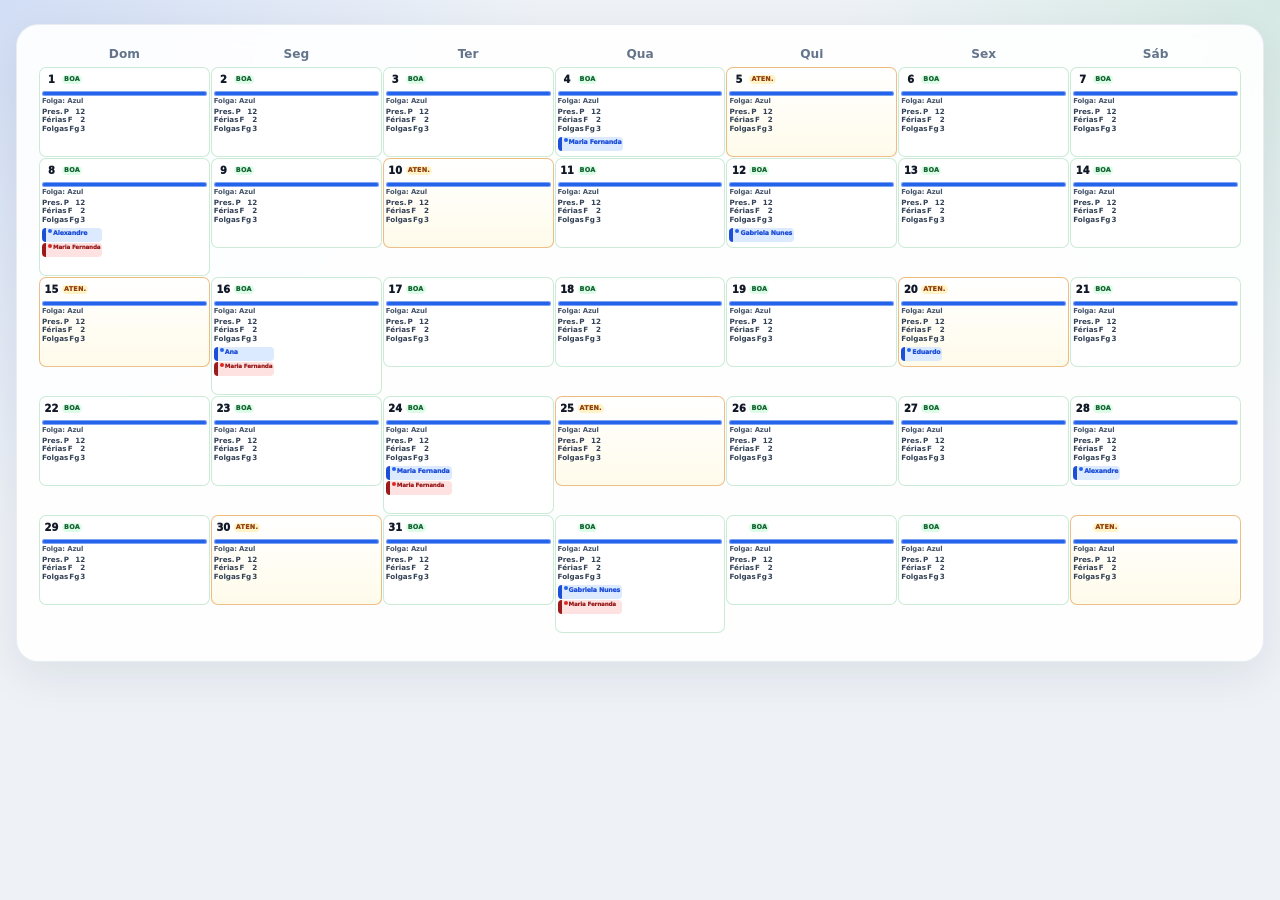
==== calendar-responsive-test.html @ e66c35f7 "Add files via upload" ====
<!doctype html><html lang="pt-BR"><head><meta charset="utf-8"><meta name="viewport" content="width=device-width, initial-scale=1"><link rel="stylesheet" href="styles.css?v=7.2"><title>Teste calendário</title></head><body><main class="app-shell"><section class="panel calendar-panel" data-calendar-density="tiny"><div class="calendar-scroll-shell"><div class="calendar-scroll-content"><div class="calendar-weekdays"><span>Dom</span><span>Seg</span><span>Ter</span><span>Qua</span><span>Qui</span><span>Sex</span><span>Sáb</span></div><div class="calendar-grid" id="grid"></div></div></div></section></main><script>
const names=['Eduardo','Ana','Gabriela Nunes','Alexandre','Maria Fernanda'];
const cells=[];for(let d=1;d<=35;d++){const vac=d%4===0?`<span class="vacation-bands"><span class="vacation-band blue vacation-name-medium"><i class="vacation-group-dot blue"></i><span>${names[d%names.length]}</span></span>${d%8===0?`<span class="vacation-band red vacation-name-long"><i class="vacation-group-dot red"></i><span>Maria Fernanda</span></span>`:''}</span>`:'<span class="vacation-bands empty-bands"></span>';cells.push(`<button class="calendar-day ${d%5===0?'alert':'ok-day'}" style="--day-min-height:${d%8===0?118:90}px"><span class="calendar-day-top"><span class="day-number">${d<=31?d:''}</span><span class="attention-tag ${d%5===0?'alert':'ok'}"><span class="attention-label-full">${d%5===0?'Atenção':'Boa'}</span><span class="attention-label-short">${d%5===0?'Aten.':'Boa'}</span></span></span><span class="calendar-color-strip single-off"><i class="color-segment blue"></i></span><span class="day-colors-label">Folga: Azul</span><span class="day-lines"><span><span class="metric-label"><span class="metric-label-full">Pres.</span><span class="metric-label-short">P</span></span><strong>12</strong></span><span><span class="metric-label"><span class="metric-label-full">Férias</span><span class="metric-label-short">F</span></span><strong>2</strong></span><span><span class="metric-label"><span class="metric-label-full">Folgas</span><span class="metric-label-short">Fg</span></span><strong>3</strong></span></span>${vac}</button>`)}document.getElementById('grid').innerHTML=cells.join('');
</script></body></html>
---- styles.css ----
:root {
  --bg: #eef2f7;
  --panel: rgba(255, 255, 255, 0.92);
  --panel-solid: #ffffff;
  --text: #111827;
  --muted: #64748b;
  --line: #e2e8f0;
  --primary: #111827;
  --primary-soft: #e5e7eb;
  --success: #16a34a;
  --warning: #d97706;
  --danger: #dc2626;
  --info: #2563eb;
  --shadow: 0 22px 60px rgba(15, 23, 42, 0.12);
  --radius: 22px;
  --blue: #2563eb;
  --green: #16a34a;
  --yellow: #d97706;
  --red: #dc2626;
}

* { box-sizing: border-box; }

html { scroll-behavior: smooth; }

body {
  margin: 0;
  min-height: 100vh;
  background:
    radial-gradient(circle at top left, rgba(37, 99, 235, 0.14), transparent 34rem),
    radial-gradient(circle at top right, rgba(22, 163, 74, 0.11), transparent 28rem),
    var(--bg);
  color: var(--text);
  font-family: Inter, ui-sans-serif, system-ui, -apple-system, BlinkMacSystemFont, "Segoe UI", sans-serif;
}

button, input, select, textarea { font: inherit; }
button { cursor: pointer; }

.app-shell {
  width: min(1440px, calc(100% - 32px));
  margin: 0 auto;
  padding: 24px 0 44px;
}

.hero {
  display: flex;
  justify-content: space-between;
  gap: 24px;
  align-items: center;
  padding: 32px;
  border-radius: 30px;
  background: linear-gradient(135deg, #111827 0%, #1f2937 56%, #0f172a 100%);
  color: white;
  box-shadow: var(--shadow);
}

.hero h1 {
  margin: 8px 0 10px;
  font-size: clamp(2rem, 4vw, 4rem);
  letter-spacing: -0.055em;
  line-height: 0.98;
}

.hero p {
  margin: 0;
  max-width: 760px;
  color: #cbd5e1;
  font-size: 1.04rem;
}

.eyebrow {
  display: inline-flex;
  align-items: center;
  gap: 8px;
  padding: 7px 12px;
  border-radius: 999px;
  color: #dbeafe;
  background: rgba(255, 255, 255, 0.1);
  border: 1px solid rgba(255, 255, 255, 0.16);
  font-size: 0.82rem;
  font-weight: 700;
  text-transform: uppercase;
  letter-spacing: 0.08em;
}

.hero-actions, .toolbar-buttons, .form-actions, .filters, .backup-actions {
  display: flex;
  align-items: center;
  flex-wrap: wrap;
  gap: 10px;
}

main {
  display: grid;
  gap: 18px;
  margin-top: 18px;
}

.panel {
  background: var(--panel);
  border: 1px solid rgba(226, 232, 240, 0.8);
  border-radius: var(--radius);
  box-shadow: 0 14px 44px rgba(15, 23, 42, 0.08);
  padding: 20px;
  backdrop-filter: blur(12px);
}

.panel-title-row {
  display: flex;
  align-items: flex-start;
  justify-content: space-between;
  gap: 16px;
  margin-bottom: 16px;
}

.panel-title-row.wrap { flex-wrap: wrap; }

.panel h2, .panel h3 {
  margin: 0;
  letter-spacing: -0.035em;
}

.panel h2 { font-size: 1.28rem; }
.panel h3 { font-size: 1rem; }
.panel p { margin: 5px 0 0; color: var(--muted); }

.toolbar {
  display: flex;
  align-items: end;
  justify-content: space-between;
  flex-wrap: wrap;
  gap: 14px;
}

.kpis {
  display: grid;
  grid-template-columns: repeat(5, minmax(0, 1fr));
  gap: 14px;
}

.kpi-card {
  min-height: 136px;
  padding: 18px;
  border-radius: 22px;
  background: var(--panel-solid);
  border: 1px solid var(--line);
  box-shadow: 0 12px 34px rgba(15, 23, 42, 0.075);
  display: grid;
  align-content: space-between;
}

.kpi-card span {
  color: var(--muted);
  font-weight: 700;
  font-size: 0.86rem;
}

.kpi-card strong {
  display: block;
  font-size: 2.35rem;
  line-height: 1;
  letter-spacing: -0.06em;
  margin: 8px 0;
}

.kpi-card small { color: var(--muted); font-weight: 600; }
.kpi-card.success strong { color: var(--success); }
.kpi-card.warning strong { color: var(--warning); }
.kpi-card.danger strong { color: var(--danger); }
.kpi-card.muted strong { color: #475569; }

.grid-main {
  display: grid;
  grid-template-columns: minmax(0, 1.25fr) minmax(380px, 0.75fr);
  gap: 18px;
}

.grid-two {
  display: grid;
  grid-template-columns: repeat(2, minmax(0, 1fr));
  gap: 18px;
}

.btn {
  border: 0;
  border-radius: 13px;
  padding: 11px 15px;
  font-weight: 800;
  color: var(--text);
  background: var(--primary-soft);
  transition: transform 0.18s ease, box-shadow 0.18s ease, background 0.18s ease;
}

.btn:hover { transform: translateY(-1px); box-shadow: 0 10px 18px rgba(15, 23, 42, 0.11); }
.btn:active { transform: translateY(0); box-shadow: none; }
.btn.primary { color: white; background: var(--primary); }
.btn.secondary { color: #0f172a; background: #dbeafe; }
.btn.ghost { color: #334155; background: rgba(226, 232, 240, 0.7); }
.btn.danger { color: white; background: var(--danger); }
.btn.small { padding: 9px 12px; font-size: 0.88rem; }
.file-label { display: inline-flex; align-items: center; }

.field {
  display: grid;
  gap: 7px;
}

.field.compact { min-width: 180px; }
label, .field label, .switch-field {
  color: #334155;
  font-size: 0.86rem;
  font-weight: 800;
}

.field small { color: var(--muted); font-weight: 600; line-height: 1.35; }

input, select, textarea {
  width: 100%;
  border: 1px solid var(--line);
  border-radius: 14px;
  padding: 11px 12px;
  background: #f8fafc;
  color: var(--text);
  outline: none;
}

input:focus, select:focus, textarea:focus {
  border-color: #93c5fd;
  box-shadow: 0 0 0 4px rgba(147, 197, 253, 0.22);
}

.switch-field {
  display: flex;
  align-items: center;
  gap: 9px;
  min-height: 68px;
}

.switch-field input { width: auto; transform: scale(1.18); }

.form-grid {
  display: grid;
  grid-template-columns: repeat(2, minmax(0, 1fr));
  gap: 14px;
  margin-bottom: 16px;
}

.span-2 { grid-column: span 2; }

.table-wrap {
  width: 100%;
  overflow-x: auto;
  border: 1px solid var(--line);
  border-radius: 16px;
}

table {
  width: 100%;
  border-collapse: collapse;
  background: white;
}

th, td {
  padding: 13px 12px;
  text-align: left;
  border-bottom: 1px solid var(--line);
  vertical-align: middle;
  white-space: nowrap;
}

th {
  background: #f8fafc;
  color: #475569;
  font-size: 0.78rem;
  text-transform: uppercase;
  letter-spacing: 0.06em;
}

td { color: #1f2937; }
tbody tr:last-child td { border-bottom: 0; }
.table-actions { display: inline-flex; gap: 7px; }
.icon-btn {
  border: 0;
  border-radius: 10px;
  padding: 8px 10px;
  background: #e2e8f0;
  font-weight: 800;
}
.icon-btn.edit { background: #dbeafe; color: #1d4ed8; }
.icon-btn.delete { background: #fee2e2; color: #b91c1c; }

.badge, .pill {
  display: inline-flex;
  align-items: center;
  gap: 6px;
  padding: 6px 10px;
  border-radius: 999px;
  background: #e2e8f0;
  color: #334155;
  font-size: 0.78rem;
  font-weight: 900;
  white-space: nowrap;
}

.badge.ok, .pill.ok { color: #166534; background: #dcfce7; }
.badge.alert, .pill.alert { color: #92400e; background: #fef3c7; }
.badge.critical, .pill.critical { color: #991b1b; background: #fee2e2; }
.badge.blue, .pill.blue { color: white; background: var(--blue); }
.badge.green, .pill.green { color: white; background: var(--green); }
.badge.yellow, .pill.yellow { color: white; background: var(--yellow); }
.badge.red, .pill.red { color: white; background: var(--red); }
.badge.inactive { color: #475569; background: #e2e8f0; }

.calendar-panel { min-height: 670px; }
.calendar-weekdays, .calendar-grid {
  display: grid;
  grid-template-columns: repeat(7, minmax(0, 1fr));
  gap: 8px;
}

.calendar-weekdays {
  margin-bottom: 8px;
  color: #64748b;
  font-weight: 900;
  text-align: center;
  font-size: 0.8rem;
}

.calendar-day {
  min-height: 112px;
  border: 1px solid var(--line);
  border-radius: 16px;
  padding: 9px;
  background: #ffffff;
  display: flex;
  flex-direction: column;
  justify-content: space-between;
  gap: 8px;
  transition: transform 0.16s ease, box-shadow 0.16s ease, border 0.16s ease;
}

.calendar-day:hover { transform: translateY(-2px); box-shadow: 0 10px 24px rgba(15, 23, 42, 0.11); }
.calendar-day.empty { background: transparent; border-color: transparent; box-shadow: none; pointer-events: none; }
.calendar-day.selected { border-color: #111827; box-shadow: 0 0 0 3px rgba(17, 24, 39, 0.08); }
.calendar-day.today .day-number { background: #111827; color: white; }
.calendar-day.critical { border-color: rgba(220, 38, 38, 0.4); background: linear-gradient(180deg, #fff, #fef2f2); }
.calendar-day.alert { border-color: rgba(217, 119, 6, 0.42); background: linear-gradient(180deg, #fff, #fffbeb); }

.day-number {
  display: inline-flex;
  align-items: center;
  justify-content: center;
  width: 30px;
  height: 30px;
  border-radius: 999px;
  font-weight: 950;
}

.day-lines {
  display: grid;
  gap: 5px;
  color: #334155;
  font-size: 0.78rem;
  font-weight: 800;
}

.day-lines span {
  display: flex;
  align-items: center;
  justify-content: space-between;
  gap: 6px;
}

.coverage-bar {
  height: 7px;
  border-radius: 999px;
  overflow: hidden;
  background: #e2e8f0;
}

.coverage-bar > i { display: block; height: 100%; border-radius: 999px; background: var(--success); }
.calendar-day.alert .coverage-bar > i { background: var(--warning); }
.calendar-day.critical .coverage-bar > i { background: var(--danger); }

.legend {
  display: flex;
  flex-wrap: wrap;
  gap: 12px;
  margin-top: 14px;
  color: var(--muted);
  font-size: 0.86rem;
  font-weight: 800;
}
.legend span { display: inline-flex; align-items: center; gap: 7px; }
.legend i { width: 12px; height: 12px; border-radius: 999px; display: inline-block; }
.legend-ok { background: var(--success); }
.legend-alert { background: var(--warning); }
.legend-critical { background: var(--danger); }

.day-panel { align-self: start; position: sticky; top: 14px; }
.day-status {
  display: grid;
  grid-template-columns: repeat(2, minmax(0, 1fr));
  gap: 10px;
  margin-bottom: 16px;
}

.status-mini {
  border: 1px solid var(--line);
  border-radius: 16px;
  padding: 13px;
  background: #f8fafc;
}
.status-mini span { display: block; color: var(--muted); font-size: 0.8rem; font-weight: 800; }
.status-mini strong { display: block; margin-top: 3px; font-size: 1.45rem; letter-spacing: -0.05em; }

.people-columns {
  display: grid;
  gap: 14px;
}

.person-list {
  display: grid;
  gap: 8px;
  margin-top: 9px;
}

.person-card {
  display: flex;
  justify-content: space-between;
  align-items: center;
  gap: 12px;
  padding: 12px;
  border-radius: 15px;
  background: #f8fafc;
  border: 1px solid var(--line);
}

.person-card strong { display: block; }
.person-card small { color: var(--muted); font-weight: 700; }
.person-card .person-meta { min-width: 0; }
.empty-msg {
  padding: 14px;
  border-radius: 15px;
  color: var(--muted);
  font-weight: 750;
  background: #f8fafc;
  border: 1px dashed #cbd5e1;
}

.warning-box, .tip-box {
  border-radius: 16px;
  padding: 13px 14px;
  font-weight: 700;
  line-height: 1.42;
}
.warning-box { color: #92400e; background: #fffbeb; border: 1px solid #fde68a; }
.tip-box { color: #334155; background: #f8fafc; border: 1px solid var(--line); margin-top: 14px; }
.hidden { display: none !important; }

.settings-form {
  display: grid;
  gap: 14px;
}
.group-settings {
  display: grid;
  grid-template-columns: repeat(2, minmax(0, 1fr));
  gap: 12px;
}
.group-config {
  border: 1px solid var(--line);
  background: #f8fafc;
  border-radius: 18px;
  padding: 12px;
  display: grid;
  gap: 10px;
}
.group-config h4 { margin: 0 0 2px; }
.group-config-row { display: grid; grid-template-columns: 1fr 92px; gap: 10px; }

.filters > * { min-width: 150px; }
.backup-actions { align-items: stretch; }
.backup-actions .btn { justify-content: center; }

.toast {
  position: fixed;
  left: 50%;
  bottom: 24px;
  transform: translateX(-50%) translateY(120px);
  background: #111827;
  color: white;
  padding: 13px 16px;
  border-radius: 16px;
  box-shadow: var(--shadow);
  opacity: 0;
  transition: 0.24s ease;
  z-index: 20;
  font-weight: 800;
  max-width: min(92vw, 560px);
}
.toast.visible { transform: translateX(-50%) translateY(0); opacity: 1; }

@media (max-width: 1180px) {
  .kpis { grid-template-columns: repeat(3, minmax(0, 1fr)); }
  .grid-main, .grid-two { grid-template-columns: 1fr; }
  .day-panel { position: static; }
}

@media (max-width: 760px) {
  .app-shell { width: min(100% - 20px, 1440px); padding-top: 10px; }
  .hero { padding: 22px; border-radius: 24px; align-items: flex-start; flex-direction: column; }
  .hero-actions { width: 100%; }
  .hero-actions .btn { flex: 1; }
  .toolbar { align-items: stretch; }
  .toolbar .field, .toolbar-buttons, .toolbar-buttons .btn { width: 100%; }
  .kpis { grid-template-columns: 1fr; }
  .form-grid, .group-settings, .day-status { grid-template-columns: 1fr; }
  .span-2 { grid-column: span 1; }
  .calendar-day { min-height: 92px; padding: 7px; border-radius: 13px; }
  .calendar-grid, .calendar-weekdays { gap: 5px; }
  .day-lines { font-size: 0.68rem; }
  .day-number { width: 26px; height: 26px; font-size: 0.84rem; }
  .filters > * { width: 100%; }
  th, td { padding: 11px 10px; }
}

@media (max-width: 430px) {
  .calendar-day { min-height: 76px; }
  .day-lines span:nth-child(3) { display: none; }
}

/* Atualização v2: setores, faixas de férias e escala visual por cor */
.badge.fabricacao, .pill.fabricacao { color: #075985; background: #e0f2fe; }
.badge.embalagem, .pill.embalagem { color: #6d28d9; background: #ede9fe; }
.badge.tecnico, .pill.tecnico { color: #0f766e; background: #ccfbf1; }

.badges-inline {
  display: inline-flex;
  align-items: center;
  justify-content: flex-end;
  flex-wrap: wrap;
  gap: 6px;
}

.scale-order {
  display: flex;
  flex-wrap: wrap;
  align-items: center;
  gap: 8px;
  margin: -4px 0 14px;
  color: var(--muted);
  font-size: 0.84rem;
  font-weight: 850;
}

.dot-label {
  display: inline-flex;
  align-items: center;
  gap: 6px;
  color: #334155;
}

.dot-label::before {
  content: "";
  width: 10px;
  height: 10px;
  border-radius: 999px;
  display: inline-block;
}

.dot-label.blue::before, .color-dot.blue, .color-segment.blue { background: var(--blue); }
.dot-label.yellow::before, .color-dot.yellow, .color-segment.yellow { background: var(--yellow); }
.dot-label.red::before, .color-dot.red, .color-segment.red { background: var(--red); }
.dot-label.green::before, .color-dot.green, .color-segment.green { background: var(--green); }

.calendar-panel { min-height: 780px; }
.calendar-day {
  min-height: 178px;
  text-align: left;
  color: inherit;
  overflow: hidden;
}

.calendar-day.ok-day { border-color: rgba(22, 163, 74, 0.22); }
.calendar-day.alert { border-color: rgba(217, 119, 6, 0.48); background: linear-gradient(180deg, #fff, #fffbeb); }

.calendar-day-top {
  display: flex;
  align-items: center;
  justify-content: space-between;
  gap: 6px;
}

.attention-tag {
  display: inline-flex;
  align-items: center;
  justify-content: center;
  border-radius: 999px;
  padding: 4px 7px;
  font-size: 0.62rem;
  line-height: 1;
  font-weight: 950;
  text-transform: uppercase;
  letter-spacing: 0.04em;
}

.attention-tag.ok { color: #166534; background: #dcfce7; }
.attention-tag.alert { color: #92400e; background: #fef3c7; }

.calendar-color-strip {
  display: grid;
  grid-template-columns: repeat(4, minmax(0, 1fr));
  gap: 3px;
  width: 100%;
}

.calendar-color-strip.single-off {
  grid-template-columns: 1fr;
}

.calendar-color-strip.single-off .color-segment {
  height: 10px;
}

.color-segment {
  height: 8px;
  border-radius: 999px;
  display: block;
  box-shadow: inset 0 0 0 1px rgba(255, 255, 255, 0.4);
}

.color-segment.off, .color-dot.off {
  opacity: 0.23;
  filter: grayscale(0.65);
}

.day-colors-label {
  display: block;
  color: #475569;
  font-size: 0.68rem;
  font-weight: 900;
  line-height: 1.2;
  white-space: nowrap;
  overflow: hidden;
  text-overflow: ellipsis;
}

.vacation-bands {
  display: grid;
  gap: 3px;
  min-height: 24px;
}

.vacation-bands.empty-bands { min-height: 2px; }

.vacation-band {
  display: flex;
  align-items: center;
  min-height: 18px;
  border-radius: 4px;
  padding: 2px 6px;
  overflow: hidden;
  font-size: 0.66rem;
  font-weight: 950;
  line-height: 1.05;
  white-space: nowrap;
  text-overflow: ellipsis;
  border-left: 4px solid currentColor;
}

.vacation-band span {
  overflow: hidden;
  text-overflow: ellipsis;
}

.vacation-band.blue { color: #1d4ed8; background: #dbeafe; }
.vacation-band.yellow { color: #92400e; background: #fef3c7; }
.vacation-band.red { color: #991b1b; background: #fee2e2; }
.vacation-band.green { color: #166534; background: #dcfce7; }
.vacation-band.more { color: #334155; background: #e2e8f0; border-left: 0; justify-content: center; }
.vacation-band.start { border-top-left-radius: 999px; border-bottom-left-radius: 999px; }
.vacation-band.end { border-top-right-radius: 999px; border-bottom-right-radius: 999px; }

.legend-vacation { background: #dbeafe; border: 2px solid #2563eb; }

.sector-block {
  display: grid;
  gap: 9px;
  padding: 10px;
  border: 1px solid var(--line);
  border-radius: 18px;
  background: rgba(248, 250, 252, 0.72);
}

.sector-title {
  display: flex;
  align-items: center;
  justify-content: space-between;
  gap: 10px;
}

.sector-title small {
  color: var(--muted);
  font-weight: 850;
}

.sector-list {
  display: grid;
  gap: 8px;
}

.empty-msg.compact {
  padding: 10px;
  font-size: 0.82rem;
}

.sector-row td {
  background: #eef2ff;
  color: #312e81;
  font-size: 0.8rem;
  text-transform: uppercase;
  letter-spacing: 0.08em;
  font-weight: 950;
}

.muted-cell { color: var(--muted); font-weight: 750; }

.status-reason {
  font-size: 0.95rem !important;
  line-height: 1.25 !important;
  letter-spacing: -0.02em !important;
}

.vacation-day-preview {
  border: 1px solid var(--line);
  border-radius: 18px;
  background: #f8fafc;
  padding: 12px;
  display: grid;
  gap: 10px;
}

.preview-title {
  display: flex;
  justify-content: space-between;
  align-items: center;
  gap: 10px;
  color: #334155;
}

.preview-title span, .preview-more {
  color: var(--muted);
  font-size: 0.82rem;
  font-weight: 800;
}

.preview-grid {
  display: grid;
  grid-template-columns: repeat(auto-fill, minmax(128px, 1fr));
  gap: 8px;
  max-height: 260px;
  overflow: auto;
  padding-right: 3px;
}

.preview-day {
  border: 1px solid var(--line);
  border-radius: 14px;
  background: white;
  padding: 9px;
  display: grid;
  gap: 6px;
}

.preview-day strong {
  font-size: 0.86rem;
}

.preview-day small {
  color: var(--muted);
  font-weight: 800;
  line-height: 1.18;
}

.preview-colors {
  display: flex;
  gap: 5px;
}

.color-dot {
  width: 13px;
  height: 13px;
  border-radius: 999px;
  display: inline-block;
}

.settings-form {
  margin-top: 14px;
}

@media (max-width: 760px) {
  .calendar-day { min-height: 146px; }
  .attention-tag { font-size: 0.56rem; padding: 3px 5px; }
  .day-colors-label { font-size: 0.6rem; }
  .vacation-band { font-size: 0.58rem; min-height: 16px; padding: 1px 5px; }
  .preview-grid { grid-template-columns: repeat(auto-fill, minmax(116px, 1fr)); }
  .badges-inline { justify-content: flex-start; }
}

@media (max-width: 430px) {
  .calendar-day { min-height: 132px; }
  .calendar-color-strip { gap: 2px; }
  .color-segment { height: 6px; }
  .vacation-bands { min-height: 18px; }
}

/* Atualização v3: Firebase/Firestore em tempo real */
.cloud-panel {
  margin-top: 18px;
  display: grid;
  gap: 14px;
}

.cloud-status-row {
  display: flex;
  align-items: flex-start;
  justify-content: space-between;
  gap: 18px;
}

.cloud-status-row h2 {
  margin: 3px 0 4px;
  letter-spacing: -0.04em;
}

.cloud-status-row p {
  margin: 0;
  color: var(--muted);
  font-weight: 750;
  line-height: 1.35;
}

.cloud-eyebrow {
  color: #2563eb;
}

.login-form {
  display: grid;
  grid-template-columns: minmax(180px, 1fr) minmax(160px, 1fr) auto;
  gap: 12px;
  align-items: end;
}

.cloud-actions {
  display: flex;
  flex-wrap: wrap;
  gap: 10px;
}

.warning-box ul {
  margin: 7px 0 0 18px;
  padding: 0;
  display: grid;
  gap: 4px;
}

.warning-box li {
  line-height: 1.3;
}

.warning-box small {
  color: #92400e;
  font-weight: 800;
}

@media (max-width: 760px) {
  .cloud-status-row {
    flex-direction: column;
  }

  .login-form {
    grid-template-columns: 1fr;
  }

  .cloud-actions .btn {
    width: 100%;
    justify-content: center;
  }
}

/* Atualização v5.3: ajustes estéticos solicitados */
.hero h1 {
  margin: 0;
}

.calendar-toolbar {
  margin-bottom: -2px;
}

.vacation-grid {
  grid-template-columns: minmax(0, 1fr);
}

.settings-stack {
  display: grid;
  grid-template-columns: minmax(0, 1fr);
  gap: 18px;
}

.members-panel-content {
  margin-top: 14px;
}

.coverage-bar {
  display: none !important;
}

.preview-colors {
  align-items: center;
}

@media (max-width: 760px) {
  .calendar-toolbar .field.compact,
  .calendar-toolbar .toolbar-buttons,
  .calendar-toolbar .btn {
    width: 100%;
  }
}

/* Atualização v5.3: login dedicado, sobreposições e calendário com múltiplas férias */
.login-screen {
  min-height: 100vh;
  padding: 24px;
  display: grid;
  place-items: center;
  background:
    radial-gradient(circle at 18% 12%, rgba(37, 99, 235, 0.22), transparent 30rem),
    radial-gradient(circle at 82% 88%, rgba(22, 163, 74, 0.15), transparent 28rem),
    linear-gradient(145deg, #0f172a 0%, #111827 52%, #1e293b 100%);
}

.login-card {
  width: min(520px, 100%);
  padding: clamp(24px, 5vw, 42px);
  border: 1px solid rgba(255, 255, 255, 0.14);
  border-radius: 30px;
  background: rgba(255, 255, 255, 0.96);
  box-shadow: 0 34px 90px rgba(0, 0, 0, 0.34);
}

.login-brand {
  display: grid;
  grid-template-columns: auto minmax(0, 1fr);
  align-items: center;
  gap: 16px;
  margin-bottom: 26px;
}

.login-mark {
  width: 58px;
  height: 58px;
  border-radius: 18px;
  display: grid;
  place-items: center;
  color: #fff;
  background: linear-gradient(145deg, #111827, #334155);
  font-weight: 950;
  letter-spacing: -0.05em;
  box-shadow: 0 12px 28px rgba(15, 23, 42, 0.24);
}

.login-brand h1 {
  margin: 0;
  color: #0f172a;
  font-size: clamp(1.45rem, 4vw, 2.1rem);
  line-height: 1.05;
  letter-spacing: -0.045em;
}

.login-brand p {
  margin: 8px 0 0;
  color: #64748b;
  font-weight: 700;
  line-height: 1.45;
}

.login-form-screen {
  grid-template-columns: 1fr;
  gap: 16px;
}

.login-form-screen .login-submit {
  width: 100%;
  justify-content: center;
  min-height: 48px;
  margin-top: 2px;
}

.login-card > #loginLogoutBtn {
  width: 100%;
  justify-content: center;
  margin-top: 14px;
}

.section-heading {
  margin: -20px -20px 18px;
  padding: 18px 20px;
  border-radius: var(--radius) var(--radius) 14px 14px;
  background: linear-gradient(135deg, #111827 0%, #1f2937 58%, #334155 100%);
  color: #fff;
  box-shadow: 0 12px 24px rgba(15, 23, 42, 0.14);
}

.section-heading h2 {
  color: #fff;
  font-size: clamp(1.35rem, 2vw, 1.7rem);
  letter-spacing: -0.045em;
}

.section-heading p {
  color: #cbd5e1;
  font-weight: 650;
}

.section-heading .filters select,
.section-heading .filters input {
  background: rgba(255, 255, 255, 0.98);
}

.section-heading .filters .btn.ghost {
  color: #fff;
  border-color: rgba(255, 255, 255, 0.26);
  background: rgba(255, 255, 255, 0.08);
}

.calendar-day {
  min-height: var(--day-min-height, 190px);
  justify-content: flex-start;
  gap: 7px;
}

.calendar-day.multiple-vacations {
  box-shadow: 0 10px 28px rgba(15, 23, 42, 0.09);
}

.vacation-bands {
  display: grid;
  gap: 4px;
  min-height: 0;
  margin-top: auto;
}

.vacation-band {
  display: grid;
  grid-template-columns: 8px minmax(0, 1fr);
  align-items: center;
  gap: 6px;
  min-height: 21px;
  padding: 3px 7px;
  font-size: 0.67rem;
  white-space: nowrap;
}

.vacation-band > span {
  min-width: 0;
  overflow: hidden;
  text-overflow: ellipsis;
}

.vacation-group-dot {
  width: 8px;
  height: 8px;
  border-radius: 999px;
  background: currentColor;
  box-shadow: 0 0 0 2px rgba(255, 255, 255, 0.7);
}

.vacation-group-dot.blue { color: #2563eb; }
.vacation-group-dot.yellow { color: #d97706; }
.vacation-group-dot.red { color: #dc2626; }
.vacation-group-dot.green { color: #16a34a; }

@media (max-width: 760px) {
  .login-screen { padding: 14px; }
  .login-card { border-radius: 24px; }
  .login-brand { grid-template-columns: 1fr; }
  .login-mark { width: 50px; height: 50px; }
  .section-heading { margin: -20px -20px 16px; }
  .vacation-band { font-size: 0.6rem; min-height: 19px; }
  .calendar-day { min-height: var(--day-min-height, 160px); }
}

/* v6.9 — compatibilidade de faixas de férias entre Chrome, Edge e telas estreitas. */
.calendar-grid,
.calendar-weekdays {
  grid-template-columns: repeat(7, minmax(0, 1fr));
}

.calendar-day,
.vacation-bands,
.vacation-band,
.vacation-band > span {
  min-width: 0;
}

.vacation-band {
  white-space: nowrap;
  line-height: 1.15;
  overflow: hidden;
}

.vacation-band > span {
  display: block;
  white-space: nowrap;
  word-break: normal;
  overflow-wrap: normal;
  hyphens: none;
  overflow: hidden;
  text-overflow: ellipsis;
}

@media (max-width: 560px) {
  .vacation-band {
    padding-inline: 4px;
    gap: 4px;
  }

  .vacation-band > span {
    font-size: 0.58rem;
  }
}

/* v5.7 — leitura visual do efetivo diário */
.people-columns {
  gap: 18px;
}

.attendance-group {
  --attendance-strong: #334155;
  --attendance-soft: #f8fafc;
  --attendance-border: #cbd5e1;
  overflow: hidden;
  border: 1px solid var(--attendance-border);
  border-radius: 20px;
  background: var(--attendance-soft);
  box-shadow: 0 8px 24px rgba(15, 23, 42, 0.06);
}

.attendance-present {
  --attendance-strong: #15803d;
  --attendance-soft: #f0fdf4;
  --attendance-border: #bbf7d0;
}

.attendance-vacation {
  --attendance-strong: #c2410c;
  --attendance-soft: #fff7ed;
  --attendance-border: #fed7aa;
}

.attendance-off {
  --attendance-strong: #1d4ed8;
  --attendance-soft: #eff6ff;
  --attendance-border: #bfdbfe;
}

.attendance-group-header {
  display: grid;
  grid-template-columns: auto minmax(0, 1fr) auto;
  align-items: center;
  gap: 11px;
  padding: 13px 14px;
  color: #fff;
  background: var(--attendance-strong);
}

.attendance-group-header h3 {
  margin: 0;
  color: inherit;
  font-size: 1.03rem;
  letter-spacing: -0.015em;
}

.attendance-group-header small {
  display: block;
  margin-top: 2px;
  color: rgba(255, 255, 255, 0.82);
  font-size: 0.72rem;
  font-weight: 700;
  line-height: 1.25;
}

.attendance-icon {
  display: inline-flex;
  align-items: center;
  justify-content: center;
  width: 34px;
  height: 34px;
  border-radius: 11px;
  color: var(--attendance-strong);
  background: rgba(255, 255, 255, 0.94);
  font-size: 1rem;
  font-weight: 950;
  box-shadow: 0 4px 12px rgba(15, 23, 42, 0.16);
}

.attendance-count {
  display: inline-flex;
  align-items: center;
  justify-content: center;
  min-width: 38px;
  height: 38px;
  padding: 0 10px;
  border-radius: 13px;
  color: var(--attendance-strong);
  background: #fff;
  font-size: 1.22rem;
  font-weight: 950;
  box-shadow: 0 4px 12px rgba(15, 23, 42, 0.14);
}

.attendance-group > .person-list {
  margin-top: 0;
  padding: 12px;
}

.attendance-group .sector-block {
  border-color: color-mix(in srgb, var(--attendance-border) 75%, #fff);
  background: rgba(255, 255, 255, 0.8);
  box-shadow: none;
}

.attendance-group .sector-title {
  padding-bottom: 7px;
  border-bottom: 1px solid var(--attendance-border);
}

.attendance-group .sector-title small {
  display: inline-flex;
  align-items: center;
  justify-content: center;
  min-width: 25px;
  padding: 4px 7px;
  border-radius: 999px;
  color: var(--attendance-strong);
  background: var(--attendance-soft);
  font-size: 0.72rem;
}

.attendance-group .person-card {
  display: grid;
  grid-template-columns: auto minmax(0, 1fr) auto;
  border-color: var(--attendance-border);
  border-left: 5px solid var(--attendance-strong);
  background: linear-gradient(100deg, #fff 0%, var(--attendance-soft) 100%);
  box-shadow: 0 4px 12px rgba(15, 23, 42, 0.045);
  transition: transform 140ms ease, box-shadow 140ms ease;
}

.attendance-group .person-card:hover {
  transform: translateY(-1px);
  box-shadow: 0 8px 18px rgba(15, 23, 42, 0.09);
}

.person-avatar {
  display: inline-flex;
  align-items: center;
  justify-content: center;
  width: 38px;
  height: 38px;
  flex: 0 0 38px;
  border-radius: 12px;
  color: #fff;
  background: var(--attendance-strong, #475569);
  font-size: 0.76rem;
  font-weight: 950;
  letter-spacing: 0.025em;
  box-shadow: inset 0 0 0 2px rgba(255, 255, 255, 0.22);
}

.attendance-group .person-card strong {
  color: #0f172a;
  font-size: 0.92rem;
}

.attendance-group .person-card small {
  display: block;
  margin-top: 3px;
  color: #64748b;
  line-height: 1.3;
}

.attendance-group .badges-inline {
  display: flex;
  flex-wrap: wrap;
  justify-content: flex-end;
  gap: 5px;
}

.attendance-group .empty-msg {
  color: var(--attendance-strong);
  background: rgba(255, 255, 255, 0.72);
  border-color: var(--attendance-border);
}

.status-mini {
  position: relative;
  overflow: hidden;
  padding-left: 17px;
}

.status-mini::before {
  content: '';
  position: absolute;
  inset: 0 auto 0 0;
  width: 5px;
  background: #94a3b8;
}

.status-overview::before { background: #334155; }
.status-scheduled::before { background: #6366f1; }
.status-present::before { background: #16a34a; }
.status-attention::before { background: #f59e0b; }

@media (max-width: 520px) {
  .attendance-group-header {
    grid-template-columns: auto minmax(0, 1fr) auto;
    padding: 11px 12px;
  }

  .attendance-group-header small {
    display: none;
  }

  .attendance-group .person-card {
    grid-template-columns: auto minmax(0, 1fr);
  }

  .attendance-group .badges-inline {
    grid-column: 1 / -1;
    justify-content: flex-start;
    padding-left: 49px;
  }
}


/* Histórico de férias por colaborador — v5.8 */
.filter-field {
  display: grid;
  gap: 5px;
  min-width: 150px;
}
.filter-field > span {
  font-size: 0.74rem;
  font-weight: 900;
  letter-spacing: 0.04em;
  text-transform: uppercase;
  color: rgba(255, 255, 255, 0.82);
}
.history-member-field { min-width: 245px; }
.vacation-history-filters { align-items: end; }

.vacation-history-summary {
  margin: 0 0 16px;
  padding: 14px;
  border: 1px solid #cbd5e1;
  border-left: 6px solid #2563eb;
  border-radius: 16px;
  background: linear-gradient(135deg, #eff6ff 0%, #f8fafc 100%);
  display: grid;
  grid-template-columns: minmax(220px, 1.25fr) minmax(360px, 2fr) minmax(190px, 0.9fr);
  gap: 14px;
  align-items: stretch;
}
.history-person,
.history-next,
.history-metrics > div {
  background: rgba(255, 255, 255, 0.86);
  border: 1px solid #dbeafe;
  border-radius: 13px;
}
.history-person {
  display: flex;
  align-items: center;
  gap: 12px;
  padding: 12px;
}
.history-person > div { display: grid; gap: 2px; }
.history-person small,
.history-next small,
.history-metrics small {
  color: #64748b;
  font-size: 0.73rem;
  font-weight: 800;
  text-transform: uppercase;
  letter-spacing: 0.035em;
}
.history-person strong { color: #0f172a; font-size: 1.05rem; }
.history-person span:not(.history-avatar) { color: #475569; font-size: 0.83rem; }
.history-avatar {
  width: 46px;
  height: 46px;
  border-radius: 50%;
  display: grid;
  place-items: center;
  flex: 0 0 46px;
  background: #1d4ed8;
  color: #fff;
  font-weight: 900;
}
.history-metrics {
  display: grid;
  grid-template-columns: repeat(5, minmax(82px, 1fr));
  gap: 8px;
}
.history-metrics > div {
  padding: 10px;
  display: grid;
  gap: 4px;
  align-content: center;
  text-align: center;
}
.history-metrics strong { color: #0f172a; font-size: 1.25rem; }
.history-next {
  padding: 12px;
  display: grid;
  align-content: center;
  gap: 5px;
}
.history-next strong { color: #1e3a8a; font-size: 0.92rem; }

@media (max-width: 1050px) {
  .vacation-history-summary { grid-template-columns: 1fr; }
}
@media (max-width: 720px) {
  .history-metrics { grid-template-columns: repeat(2, minmax(0, 1fr)); }
  .history-metrics > div:first-child { grid-column: span 2; }
  .history-member-field { min-width: 100%; }
}


/* v6.0.1 — layout empilhado: calendário e painel diário em sequência */
.desktop-workspace {
  display: flex;
  flex-direction: column;
  align-items: stretch;
  gap: 18px;
  min-width: 0;
}

.desktop-workspace > .calendar-toolbar,
.desktop-workspace > .calendar-panel,
.desktop-workspace > .day-panel,
.desktop-workspace > .vacation-grid,
.desktop-workspace > .vacation-history-panel,
.desktop-workspace > .settings-stack {
  position: static;
  width: 100%;
  max-width: none;
  min-width: 0;
  max-height: none;
  overflow: visible;
}

.desktop-workspace > .calendar-panel { min-height: 0; }

/* v5.10 — painel diário compacto e neutro */
.attendance-present,
.attendance-vacation,
.attendance-off {
  --attendance-strong: #475569;
  --attendance-soft: #f8fafc;
  --attendance-border: #d8dee8;
}

.attendance-vacation {
  --attendance-strong: #57534e;
  --attendance-soft: #fafaf9;
  --attendance-border: #dedbd5;
}

.attendance-off {
  --attendance-strong: #3f3f46;
  --attendance-soft: #fafafa;
  --attendance-border: #d4d4d8;
}

.attendance-group-header {
  background: linear-gradient(135deg, var(--attendance-strong), #334155);
}

.attendance-group .person-card.compact-person-card {
  grid-template-columns: auto minmax(0, 1fr);
  min-height: 42px;
  padding: 7px 9px;
  border-left-width: 1px;
  border-color: #e2e8f0;
  background: #fff;
  box-shadow: none;
}

.attendance-group .person-card.compact-person-card:hover {
  transform: none;
  background: #f8fafc;
  box-shadow: none;
}

.attendance-group .person-card.compact-person-card strong {
  display: block;
  color: #1e293b;
  font-size: 0.8rem;
  font-weight: 750;
  line-height: 1.15;
}

.attendance-group .person-card.compact-person-card .person-meta {
  min-width: 0;
  align-self: center;
}

.attendance-group .person-card.compact-person-card .person-avatar {
  width: 31px;
  height: 31px;
  flex-basis: 31px;
  border-radius: 9px;
  font-size: 0.66rem;
  background: #64748b;
  box-shadow: inset 0 0 0 2px rgba(255,255,255,.28);
}

.attendance-group .person-card.compact-person-card .person-avatar.blue {
  background: var(--blue);
}

.attendance-group .person-card.compact-person-card .person-avatar.yellow {
  color: #422006;
  background: var(--yellow);
}

.attendance-group .person-card.compact-person-card .person-avatar.red {
  background: var(--red);
}

.attendance-group .person-card.compact-person-card .person-avatar.green {
  background: var(--green);
}

.attendance-group > .person-list {
  padding: 9px;
}

.attendance-group .sector-block {
  margin-bottom: 9px;
}

.attendance-group .sector-list {
  gap: 5px;
}

.attendance-group .sector-title {
  padding-bottom: 5px;
}

.attendance-group .sector-title small {
  padding: 3px 6px;
  color: #475569;
  background: #eef2f7;
}

@media (max-width: 520px) {
  .attendance-group .person-card.compact-person-card {
    grid-template-columns: auto minmax(0, 1fr);
  }
}


/* v6.0.1 TESTE — painel diário definitivamente abaixo do calendário */
.desktop-workspace {
  display: flex !important;
  flex-direction: column !important;
  align-items: stretch !important;
  gap: 18px;
}

.desktop-workspace > .calendar-toolbar { order: 1; }
.desktop-workspace > .calendar-panel { order: 2; }
.desktop-workspace > .day-panel { order: 3; }
.desktop-workspace > .vacation-grid { order: 4; }
.desktop-workspace > .vacation-history-panel { order: 5; }
.desktop-workspace > .settings-stack { order: 6; }

.desktop-workspace > .day-panel {
  position: static !important;
  inset: auto !important;
  width: 100% !important;
  max-height: none !important;
  overflow: visible !important;
}

.day-panel-below .day-status {
  grid-template-columns: repeat(4, minmax(0, 1fr));
}

.day-panel-below .people-columns {
  grid-template-columns: repeat(3, minmax(0, 1fr));
  align-items: start;
  gap: 16px;
}

.day-panel-below .attendance-group { min-width: 0; }
.day-panel-below .attendance-group > .person-list {
  max-height: 520px;
  overflow-y: auto;
  overscroll-behavior: contain;
  scrollbar-gutter: stable;
}

.day-panel-below .attendance-group > .person-list::-webkit-scrollbar { width: 9px; }
.day-panel-below .attendance-group > .person-list::-webkit-scrollbar-track {
  background: #eef2f7;
  border-radius: 999px;
}
.day-panel-below .attendance-group > .person-list::-webkit-scrollbar-thumb {
  background: #a8b2c1;
  border: 2px solid #eef2f7;
  border-radius: 999px;
}

@media (max-width: 1120px) {
  .day-panel-below .people-columns { grid-template-columns: repeat(2, minmax(0, 1fr)); }
  .day-panel-below .attendance-off { grid-column: 1 / -1; }
}

@media (max-width: 760px) {
  .day-panel-below .day-status { grid-template-columns: repeat(2, minmax(0, 1fr)); }
  .day-panel-below .people-columns { grid-template-columns: minmax(0, 1fr); }
  .day-panel-below .attendance-off { grid-column: auto; }
  .day-panel-below .attendance-group > .person-list { max-height: none; overflow: visible; }
}


/* v6.0.3 — balão compacto com a cor da escala ao lado do nome */
.attendance-group .person-name-row {
  display: flex;
  align-items: center;
  gap: 7px;
  min-width: 0;
}

.attendance-group .person-name-row > strong {
  min-width: 0;
  overflow: hidden;
  text-overflow: ellipsis;
  white-space: nowrap;
}

.group-color-pill {
  display: inline-flex;
  align-items: center;
  justify-content: center;
  flex: 0 0 auto;
  min-height: 20px;
  padding: 2px 7px;
  border-radius: 999px;
  font-size: 0.64rem;
  font-weight: 900;
  line-height: 1;
  letter-spacing: 0.015em;
  border: 1px solid transparent;
}

.group-color-pill.blue {
  color: #ffffff;
  background: var(--blue);
  border-color: color-mix(in srgb, var(--blue) 78%, #000);
}

.group-color-pill.yellow {
  color: #422006;
  background: var(--yellow);
  border-color: #d97706;
}

.group-color-pill.red {
  color: #ffffff;
  background: var(--red);
  border-color: color-mix(in srgb, var(--red) 78%, #000);
}

.group-color-pill.green {
  color: #ffffff;
  background: var(--green);
  border-color: color-mix(in srgb, var(--green) 78%, #000);
}

@media (max-width: 520px) {
  .attendance-group .person-name-row { gap: 5px; }
  .group-color-pill {
    min-height: 18px;
    padding: 2px 6px;
    font-size: 0.58rem;
  }
}

/* v6.0.3 — balão da cor alinhado ao extremo direito do cartão */
.attendance-group .person-card.compact-person-card {
  display: flex;
  align-items: center;
}

.attendance-group .person-card.compact-person-card .person-meta {
  flex: 1 1 auto;
  min-width: 0;
}

.attendance-group .person-card.compact-person-card > .group-color-pill {
  margin-left: auto;
}


/* v6.4 — controles de data e navegação incorporados ao calendário */
.calendar-panel > .calendar-toolbar-inside {
  display: grid;
  grid-template-columns: minmax(180px, 0.72fr) minmax(180px, 0.72fr) minmax(360px, 1.56fr);
  align-items: end;
  gap: 14px;
  margin: 2px 0 16px;
  padding: 15px;
  border: 1px solid #dbe3ee;
  border-radius: 18px;
  background: linear-gradient(135deg, #f8fafc 0%, #eef2f7 100%);
  box-shadow: inset 0 1px 0 rgba(255, 255, 255, 0.8);
}

.calendar-toolbar-inside .field.compact {
  min-width: 0;
}

.calendar-toolbar-inside .toolbar-buttons {
  display: grid;
  grid-template-columns: minmax(0, 1fr) auto minmax(0, 1fr);
  align-items: end;
  gap: 9px;
}

.calendar-toolbar-inside .btn {
  min-height: 43px;
  justify-content: center;
  white-space: nowrap;
}

.calendar-toolbar-inside .calendar-nav-btn:first-child {
  justify-self: stretch;
}

.calendar-toolbar-inside .calendar-nav-btn:last-child {
  justify-self: stretch;
}

.calendar-toolbar-inside .calendar-today-btn {
  min-width: 82px;
}

/* O toolbar não é mais um bloco independente do workspace. */
.desktop-workspace > .calendar-toolbar {
  display: none !important;
}

@media (max-width: 980px) {
  .calendar-panel > .calendar-toolbar-inside {
    grid-template-columns: repeat(2, minmax(0, 1fr));
  }

  .calendar-toolbar-inside .calendar-navigation {
    grid-column: 1 / -1;
  }
}

@media (max-width: 620px) {
  .calendar-panel > .calendar-toolbar-inside {
    grid-template-columns: minmax(0, 1fr);
    padding: 12px;
    gap: 11px;
  }

  .calendar-toolbar-inside .calendar-navigation {
    grid-column: auto;
    grid-template-columns: repeat(2, minmax(0, 1fr));
  }

  .calendar-toolbar-inside .calendar-today-btn {
    grid-column: 1 / -1;
    grid-row: 1;
    width: 100%;
  }

  .calendar-toolbar-inside .calendar-nav-btn:first-child {
    grid-column: 1;
    grid-row: 2;
  }

  .calendar-toolbar-inside .calendar-nav-btn:last-child {
    grid-column: 2;
    grid-row: 2;
  }
}

/* v6.6 — calendário ligeiramente mais compacto, preservando legibilidade */
@media (min-width: 761px) {
  .calendar-panel {
    min-height: 0;
  }

  .calendar-panel > .calendar-toolbar-inside {
    margin-bottom: 12px;
    padding: 12px 14px;
    gap: 11px;
  }

  .calendar-toolbar-inside .btn {
    min-height: 40px;
  }

  .calendar-weekdays,
  .calendar-grid {
    gap: 6px;
  }

  .calendar-weekdays {
    margin-bottom: 6px;
    font-size: 0.76rem;
  }

  .calendar-day {
    min-height: var(--day-min-height, 172px);
    padding: 7px;
    gap: 5px;
    border-radius: 14px;
  }

  .day-number {
    width: 27px;
    height: 27px;
    font-size: 0.88rem;
  }

  .attention-tag {
    padding: 3px 6px;
    font-size: 0.58rem;
  }

  .calendar-color-strip.single-off .color-segment {
    height: 8px;
  }

  .day-colors-label {
    font-size: 0.63rem;
  }

  .vacation-bands {
    gap: 3px;
  }

  .vacation-band {
    min-height: 19px;
    padding: 2px 6px;
    font-size: 0.63rem;
    gap: 5px;
  }
}


/* v6.7 — opção de persistência do login */
.keep-connected-option {
  display: flex;
  align-items: flex-start;
  gap: 10px;
  padding: 11px 12px;
  border: 1px solid rgba(148, 163, 184, 0.28);
  border-radius: 12px;
  background: rgba(248, 250, 252, 0.75);
  cursor: pointer;
  user-select: none;
}

.keep-connected-option input {
  width: 18px;
  height: 18px;
  margin: 2px 0 0;
  flex: 0 0 auto;
  accent-color: #1f2937;
}

.keep-connected-option span {
  display: grid;
  gap: 3px;
  min-width: 0;
}

.keep-connected-option strong {
  color: #1f2937;
  font-size: 0.9rem;
  line-height: 1.25;
}

.keep-connected-option small {
  color: #64748b;
  font-size: 0.76rem;
  line-height: 1.35;
}

.keep-connected-option:has(input:focus-visible) {
  outline: 3px solid rgba(59, 130, 246, 0.2);
  border-color: #3b82f6;
}

.keep-connected-option:has(input:checked) {
  border-color: rgba(31, 41, 55, 0.52);
  background: rgba(241, 245, 249, 0.96);
}

/* v6.8 — histórico de alterações dentro das configurações */
.audit-section {
  margin-top: 18px;
  padding-top: 18px;
  border-top: 1px solid #dbe3ee;
}

.audit-section-header {
  display: grid;
  grid-template-columns: minmax(0, 1fr) minmax(260px, 0.55fr);
  gap: 16px;
  align-items: center;
  margin-bottom: 12px;
}

.audit-section h3 {
  margin: 0 0 5px;
  color: #111827;
  font-size: 1.02rem;
}

.audit-section p {
  margin: 0;
  color: #64748b;
  font-size: 0.82rem;
  line-height: 1.45;
}

.audit-summary {
  display: grid;
  gap: 3px;
  padding: 12px 14px;
  border: 1px solid #cbd5e1;
  border-radius: 14px;
  background: linear-gradient(135deg, #f8fafc 0%, #eef2f7 100%);
}

.audit-summary span,
.audit-summary small {
  color: #64748b;
  font-size: 0.72rem;
}

.audit-summary strong {
  color: #111827;
  font-size: 0.88rem;
  overflow-wrap: anywhere;
}

.audit-history-content {
  margin-top: 14px;
  padding: 14px;
  border: 1px solid #dbe3ee;
  border-radius: 16px;
  background: #f8fafc;
}

.audit-filters {
  display: grid;
  grid-template-columns: repeat(2, minmax(0, 1fr));
  gap: 12px;
  margin-bottom: 12px;
}

.audit-table-wrap {
  max-height: 430px;
  overflow: auto;
  background: #fff;
  border-radius: 12px;
}

.audit-table {
  min-width: 840px;
}

.audit-table th {
  position: sticky;
  top: 0;
  z-index: 1;
  background: #1f2937;
  color: #fff;
}

.audit-table td {
  vertical-align: top;
}

.audit-action-pill {
  display: inline-flex;
  align-items: center;
  min-height: 24px;
  padding: 3px 8px;
  border: 1px solid #cbd5e1;
  border-radius: 999px;
  background: #f1f5f9;
  color: #334155;
  font-size: 0.7rem;
  font-weight: 800;
  white-space: nowrap;
}

.audit-note {
  margin-top: 10px !important;
  font-size: 0.74rem !important;
}

@media (max-width: 760px) {
  .audit-section-header,
  .audit-filters {
    grid-template-columns: minmax(0, 1fr);
  }

  .audit-history-content {
    padding: 10px;
  }
}


/* v6.11 — cartões do painel diário sempre legíveis por inteiro */
.attendance-group .person-card.compact-person-card {
  display: grid;
  grid-template-columns: auto minmax(0, 1fr) auto;
  align-items: center;
  column-gap: 8px;
  min-height: 44px;
  height: auto;
  overflow: visible;
}

.attendance-group .person-card.compact-person-card .person-meta,
.attendance-group .person-name-row,
.attendance-group .person-name-row > strong {
  min-width: 0;
  width: 100%;
}

.attendance-group .person-name-row > strong {
  display: block;
  white-space: normal;
  overflow: visible;
  text-overflow: clip;
  overflow-wrap: break-word;
  word-break: normal;
  hyphens: none;
  line-height: 1.18;
}

.attendance-group .person-card.compact-person-card > .group-color-pill {
  justify-self: end;
  margin-left: 0;
  max-width: 100%;
  white-space: nowrap;
}

.attendance-group .person-card.compact-person-card .person-avatar {
  flex: none;
  align-self: center;
}

@media (max-width: 760px) {
  .attendance-group .person-card.compact-person-card {
    column-gap: 7px;
    padding: 7px 8px;
  }

  .attendance-group .person-card.compact-person-card strong {
    font-size: clamp(0.72rem, 2.8vw, 0.8rem);
  }

  .group-color-pill {
    font-size: clamp(0.52rem, 2.25vw, 0.6rem);
    padding-inline: 5px;
  }
}

@media (max-width: 390px) {
  .attendance-group .person-card.compact-person-card {
    grid-template-columns: 27px minmax(0, 1fr) auto;
    column-gap: 6px;
    padding: 6px 7px;
  }

  .attendance-group .person-card.compact-person-card .person-avatar {
    width: 27px;
    height: 27px;
    flex-basis: 27px;
    border-radius: 8px;
    font-size: 0.58rem;
  }

  .attendance-group .person-card.compact-person-card strong {
    font-size: 0.7rem;
  }

  .group-color-pill {
    min-height: 17px;
    padding: 2px 4px;
    font-size: 0.5rem;
  }
}

@media (max-width: 330px) {
  .attendance-group .person-card.compact-person-card {
    grid-template-columns: 25px minmax(0, 1fr) auto;
    column-gap: 4px;
    padding-inline: 5px;
  }

  .attendance-group .person-card.compact-person-card .person-avatar {
    width: 25px;
    height: 25px;
    flex-basis: 25px;
    font-size: 0.54rem;
  }

  .attendance-group .person-card.compact-person-card strong {
    font-size: 0.66rem;
  }

  .group-color-pill {
    padding-inline: 3px;
    font-size: 0.47rem;
  }
}

/* v6.11 — conteúdo integral das células do calendário em qualquer tela/navegador */
.calendar-scroll-shell {
  width: 100%;
  max-width: 100%;
  overflow-x: auto;
  overflow-y: visible;
  padding: 2px 2px 8px;
  scrollbar-gutter: stable;
  -webkit-overflow-scrolling: touch;
  overscroll-behavior-inline: contain;
}

.calendar-scroll-content {
  min-width: 0;
}

.calendar-scroll-hint {
  display: none;
  margin: 3px 0 0;
  color: #64748b;
  font-size: 0.72rem;
  font-weight: 750;
  text-align: center;
}

.calendar-day {
  height: auto;
  overflow: visible;
  align-self: stretch;
}

.calendar-day-top,
.day-lines span {
  min-width: 0;
}

.attention-tag {
  flex: 0 0 auto;
  white-space: nowrap;
}

.day-colors-label {
  white-space: normal;
  overflow: visible;
  text-overflow: clip;
  overflow-wrap: normal;
  word-break: normal;
  hyphens: none;
}

.day-lines {
  min-width: 0;
}

.day-lines span {
  flex-wrap: nowrap;
  white-space: nowrap;
}

.vacation-bands,
.vacation-band {
  overflow: visible;
}

.vacation-band {
  min-height: 21px;
  height: auto;
  white-space: normal;
  align-items: start;
}

.vacation-band > span {
  display: block;
  overflow: visible;
  text-overflow: clip;
  white-space: normal;
  word-break: normal;
  overflow-wrap: break-word;
  hyphens: none;
  line-height: 1.18;
}

@media (max-width: 760px) {
  .calendar-scroll-content {
    min-width: 700px;
  }

  .calendar-scroll-hint {
    display: block;
  }

  .calendar-weekdays,
  .calendar-grid {
    gap: 5px;
  }

  .calendar-day {
    min-height: var(--day-min-height, 152px);
    padding: 6px;
    gap: 5px;
  }

  .day-number {
    width: 25px;
    height: 25px;
    font-size: 0.8rem;
  }

  .attention-tag {
    padding: 3px 5px;
    font-size: 0.55rem;
  }

  .day-colors-label,
  .day-lines {
    font-size: 0.61rem;
  }

  .vacation-band {
    padding: 3px 5px;
    gap: 4px;
    font-size: 0.59rem;
  }
}

@media (max-width: 390px) {
  .calendar-scroll-content {
    min-width: 665px;
  }
}


/* v7.0 — navegação mensal por gesto no smartphone */
.calendar-panel .calendar-scroll-content {
  transform-origin: center center;
}

.calendar-panel.calendar-swipe-next .calendar-scroll-content {
  animation: calendarMonthFromRight 240ms cubic-bezier(.2,.75,.25,1);
}

.calendar-panel.calendar-swipe-prev .calendar-scroll-content {
  animation: calendarMonthFromLeft 240ms cubic-bezier(.2,.75,.25,1);
}

@keyframes calendarMonthFromRight {
  from { opacity: 0.42; transform: translateX(22px); }
  to { opacity: 1; transform: translateX(0); }
}

@keyframes calendarMonthFromLeft {
  from { opacity: 0.42; transform: translateX(-22px); }
  to { opacity: 1; transform: translateX(0); }
}

@media (max-width: 760px) {
  .calendar-scroll-shell {
    touch-action: pan-x pan-y;
  }

  .calendar-scroll-hint {
    display: block;
  }
}

@media (prefers-reduced-motion: reduce) {
  .calendar-panel.calendar-swipe-next .calendar-scroll-content,
  .calendar-panel.calendar-swipe-prev .calendar-scroll-content {
    animation: none;
  }
}

/* v7.1 — calendário integral e responsivo no Android, sem rolagem lateral */
.calendar-scroll-shell {
  container-type: inline-size;
  overflow-x: hidden !important;
  scrollbar-gutter: auto;
  overscroll-behavior-inline: none;
}

.calendar-scroll-content {
  width: 100%;
  max-width: 100%;
  min-width: 0 !important;
}

.calendar-weekdays,
.calendar-grid {
  width: 100%;
  min-width: 0;
  grid-template-columns: repeat(7, minmax(0, 1fr));
}

.attention-label-short,
.metric-label-short {
  display: none;
}

.calendar-panel[data-calendar-density="compact"] .calendar-weekdays,
.calendar-panel[data-calendar-density="compact"] .calendar-grid {
  gap: 4px;
}

.calendar-panel[data-calendar-density="compact"] .calendar-day {
  padding: 5px;
  gap: 4px;
  border-radius: 11px;
}

.calendar-panel[data-calendar-density="narrow"] .calendar-weekdays,
.calendar-panel[data-calendar-density="narrow"] .calendar-grid {
  gap: 2px;
}

.calendar-panel[data-calendar-density="narrow"] .calendar-day {
  padding: 3px;
  gap: 3px;
  border-radius: 9px;
}

.calendar-panel[data-calendar-density="narrow"] .day-number {
  width: 22px;
  height: 22px;
  font-size: 0.72rem;
}

.calendar-panel[data-calendar-density="narrow"] .attention-tag {
  padding: 2px 3px;
  font-size: 0.47rem;
}

.calendar-panel[data-calendar-density="narrow"] .day-colors-label,
.calendar-panel[data-calendar-density="narrow"] .day-lines {
  font-size: 0.53rem;
}

.calendar-panel[data-calendar-density="narrow"] .vacation-band {
  grid-template-columns: 5px minmax(0, 1fr);
  min-height: 16px;
  padding: 2px 3px;
  gap: 2px;
  font-size: 0.49rem;
}

.calendar-panel[data-calendar-density="narrow"] .vacation-group-dot {
  width: 5px;
  height: 5px;
  box-shadow: none;
}

.calendar-panel[data-calendar-density="tiny"] .calendar-weekdays,
.calendar-panel[data-calendar-density="tiny"] .calendar-grid,
.calendar-panel[data-calendar-density="micro"] .calendar-weekdays,
.calendar-panel[data-calendar-density="micro"] .calendar-grid {
  gap: 1px;
}

.calendar-panel[data-calendar-density="tiny"] .calendar-day,
.calendar-panel[data-calendar-density="micro"] .calendar-day {
  padding: 2px;
  gap: 2px;
  border-radius: 7px;
  border-width: 1px;
}

.calendar-panel[data-calendar-density="tiny"] .calendar-day-top,
.calendar-panel[data-calendar-density="micro"] .calendar-day-top {
  gap: 1px;
}

.calendar-panel[data-calendar-density="tiny"] .day-number,
.calendar-panel[data-calendar-density="micro"] .day-number {
  width: 19px;
  height: 19px;
  font-size: 0.62rem;
}

.calendar-panel[data-calendar-density="tiny"] .attention-tag,
.calendar-panel[data-calendar-density="micro"] .attention-tag {
  padding: 1px 2px;
  font-size: 0.4rem;
  line-height: 1.15;
}

.calendar-panel[data-calendar-density="tiny"] .attention-label-full,
.calendar-panel[data-calendar-density="micro"] .attention-label-full,
.calendar-panel[data-calendar-density="tiny"] .metric-label-full,
.calendar-panel[data-calendar-density="micro"] .metric-label-full {
  display: none;
}

.calendar-panel[data-calendar-density="tiny"] .attention-label-short,
.calendar-panel[data-calendar-density="micro"] .attention-label-short,
.calendar-panel[data-calendar-density="tiny"] .metric-label-short,
.calendar-panel[data-calendar-density="micro"] .metric-label-short {
  display: inline;
}

.calendar-panel[data-calendar-density="tiny"] .calendar-color-strip.single-off .color-segment,
.calendar-panel[data-calendar-density="micro"] .calendar-color-strip.single-off .color-segment {
  height: 5px;
}

.calendar-panel[data-calendar-density="tiny"] .day-colors-label,
.calendar-panel[data-calendar-density="micro"] .day-colors-label {
  font-size: 0.43rem;
  line-height: 1.1;
  letter-spacing: -0.02em;
}

.calendar-panel[data-calendar-density="tiny"] .day-lines,
.calendar-panel[data-calendar-density="micro"] .day-lines {
  gap: 1px;
  font-size: 0.45rem;
  line-height: 1.08;
}

.calendar-panel[data-calendar-density="tiny"] .day-lines span,
.calendar-panel[data-calendar-density="micro"] .day-lines span {
  display: flex !important;
  gap: 1px;
}

.calendar-panel[data-calendar-density="tiny"] .vacation-bands,
.calendar-panel[data-calendar-density="micro"] .vacation-bands {
  gap: 1px;
}

.calendar-panel[data-calendar-density="tiny"] .vacation-band,
.calendar-panel[data-calendar-density="micro"] .vacation-band {
  grid-template-columns: 4px minmax(0, 1fr);
  min-height: 14px;
  padding: 1px 2px;
  gap: 1px;
  line-height: 1.08;
  overflow: visible;
}

.calendar-panel[data-calendar-density="tiny"] .vacation-band > span,
.calendar-panel[data-calendar-density="micro"] .vacation-band > span {
  white-space: normal;
  overflow: visible;
  text-overflow: clip;
  word-break: normal;
  overflow-wrap: normal;
  hyphens: none;
  letter-spacing: -0.025em;
}

.calendar-panel[data-calendar-density="tiny"] .vacation-name-short,
.calendar-panel[data-calendar-density="micro"] .vacation-name-short { font-size: 0.43rem; }
.calendar-panel[data-calendar-density="tiny"] .vacation-name-medium,
.calendar-panel[data-calendar-density="micro"] .vacation-name-medium { font-size: 0.39rem; }
.calendar-panel[data-calendar-density="tiny"] .vacation-name-long,
.calendar-panel[data-calendar-density="micro"] .vacation-name-long { font-size: 0.35rem; }
.calendar-panel[data-calendar-density="tiny"] .vacation-name-xlong,
.calendar-panel[data-calendar-density="micro"] .vacation-name-xlong { font-size: 0.31rem; }

.calendar-panel[data-calendar-density="tiny"] .vacation-group-dot,
.calendar-panel[data-calendar-density="micro"] .vacation-group-dot {
  width: 4px;
  height: 4px;
  box-shadow: none;
}

.calendar-panel[data-calendar-density="micro"] .calendar-weekdays {
  font-size: 0.5rem;
}

.calendar-panel[data-calendar-density="micro"] .day-number {
  width: 17px;
  height: 17px;
  font-size: 0.57rem;
}

.calendar-panel[data-calendar-density="micro"] .attention-tag {
  font-size: 0.36rem;
}

.calendar-panel[data-calendar-density="micro"] .day-colors-label,
.calendar-panel[data-calendar-density="micro"] .day-lines {
  font-size: 0.4rem;
}

@media (max-width: 760px) {
  .calendar-panel {
    padding-left: 9px;
    padding-right: 9px;
  }

  .calendar-scroll-shell {
    padding-left: 0;
    padding-right: 0;
    touch-action: pan-y;
  }

  .calendar-scroll-hint {
    display: block;
    font-size: 0.65rem;
  }

  .calendar-day {
    min-width: 0;
  }

  .day-lines span:nth-child(3) {
    display: flex;
  }
}

@media (max-width: 430px) {
  .app-shell {
    width: calc(100% - 8px);
  }

  .calendar-panel {
    padding-left: 6px;
    padding-right: 6px;
  }
}


/* v7.2 — células mais baixas, sem grandes áreas vazias */
.calendar-grid {
  align-items: start;
  grid-auto-rows: auto;
}

.calendar-day {
  align-self: start;
  min-height: var(--day-min-height, 118px);
  height: auto;
}

.calendar-day.empty {
  min-height: 0;
  height: 0;
  padding: 0;
}

.vacation-bands {
  margin-top: 2px;
}

@media (max-width: 620px) {
  .calendar-day {
    min-height: var(--day-min-height, 108px);
  }
}

@media (max-width: 470px) {
  .calendar-day {
    min-height: var(--day-min-height, 98px);
  }
}

@media (max-width: 390px) {
  .calendar-day {
    min-height: var(--day-min-height, 90px);
  }
}

@media (max-width: 330px) {
  .calendar-day {
    min-height: var(--day-min-height, 84px);
  }
}
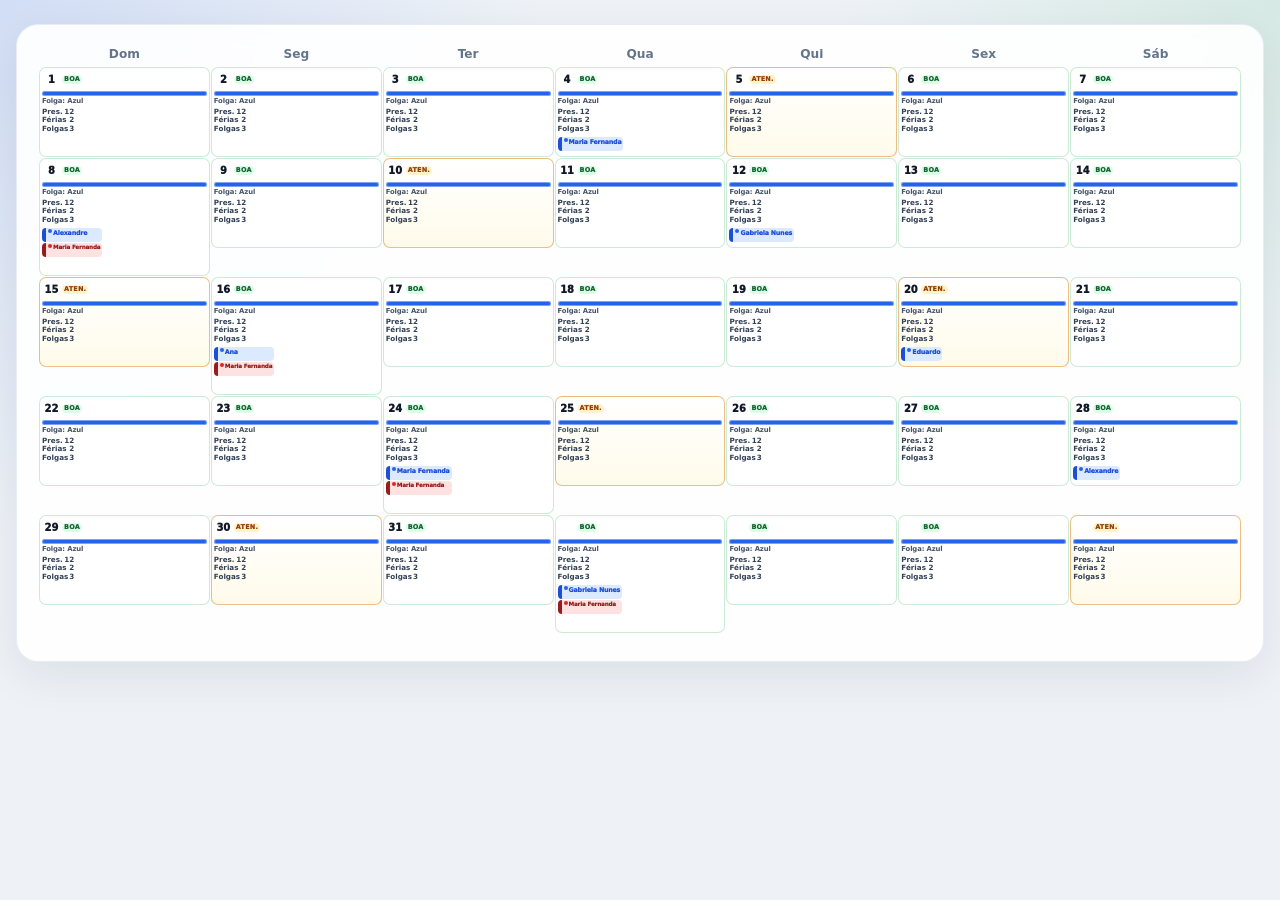
==== commit 61185242: "Add files via upload" ====
--- a/calendar-responsive-test.html
+++ b/calendar-responsive-test.html
@@ -1,4 +1,4 @@
-<!doctype html><html lang="pt-BR"><head><meta charset="utf-8"><meta name="viewport" content="width=device-width, initial-scale=1"><link rel="stylesheet" href="styles.css?v=7.2"><title>Teste calendário</title></head><body><main class="app-shell"><section class="panel calendar-panel" data-calendar-density="tiny"><div class="calendar-scroll-shell"><div class="calendar-scroll-content"><div class="calendar-weekdays"><span>Dom</span><span>Seg</span><span>Ter</span><span>Qua</span><span>Qui</span><span>Sex</span><span>Sáb</span></div><div class="calendar-grid" id="grid"></div></div></div></section></main><script>
+<!doctype html><html lang="pt-BR"><head><meta charset="utf-8"><meta name="viewport" content="width=device-width, initial-scale=1"><link rel="stylesheet" href="styles.css?v=7.3"><title>Teste calendário</title></head><body><main class="app-shell"><section class="panel calendar-panel" data-calendar-density="tiny"><div class="calendar-scroll-shell"><div class="calendar-scroll-content"><div class="calendar-weekdays"><span>Dom</span><span>Seg</span><span>Ter</span><span>Qua</span><span>Qui</span><span>Sex</span><span>Sáb</span></div><div class="calendar-grid" id="grid"></div></div></div></section></main><script>
 const names=['Eduardo','Ana','Gabriela Nunes','Alexandre','Maria Fernanda'];
-const cells=[];for(let d=1;d<=35;d++){const vac=d%4===0?`<span class="vacation-bands"><span class="vacation-band blue vacation-name-medium"><i class="vacation-group-dot blue"></i><span>${names[d%names.length]}</span></span>${d%8===0?`<span class="vacation-band red vacation-name-long"><i class="vacation-group-dot red"></i><span>Maria Fernanda</span></span>`:''}</span>`:'<span class="vacation-bands empty-bands"></span>';cells.push(`<button class="calendar-day ${d%5===0?'alert':'ok-day'}" style="--day-min-height:${d%8===0?118:90}px"><span class="calendar-day-top"><span class="day-number">${d<=31?d:''}</span><span class="attention-tag ${d%5===0?'alert':'ok'}"><span class="attention-label-full">${d%5===0?'Atenção':'Boa'}</span><span class="attention-label-short">${d%5===0?'Aten.':'Boa'}</span></span></span><span class="calendar-color-strip single-off"><i class="color-segment blue"></i></span><span class="day-colors-label">Folga: Azul</span><span class="day-lines"><span><span class="metric-label"><span class="metric-label-full">Pres.</span><span class="metric-label-short">P</span></span><strong>12</strong></span><span><span class="metric-label"><span class="metric-label-full">Férias</span><span class="metric-label-short">F</span></span><strong>2</strong></span><span><span class="metric-label"><span class="metric-label-full">Folgas</span><span class="metric-label-short">Fg</span></span><strong>3</strong></span></span>${vac}</button>`)}document.getElementById('grid').innerHTML=cells.join('');
+const cells=[];for(let d=1;d<=35;d++){const vac=d%4===0?`<span class="vacation-bands"><span class="vacation-band blue vacation-name-medium"><i class="vacation-group-dot blue"></i><span>${names[d%names.length]}</span></span>${d%8===0?`<span class="vacation-band red vacation-name-long"><i class="vacation-group-dot red"></i><span>Maria Fernanda</span></span>`:''}</span>`:'<span class="vacation-bands empty-bands"></span>';cells.push(`<button class="calendar-day ${d%5===0?'alert':'ok-day'}" style="--day-min-height:${d%8===0?118:90}px"><span class="calendar-day-top"><span class="day-number">${d<=31?d:''}</span><span class="attention-tag ${d%5===0?'alert':'ok'}"><span class="attention-label-full">${d%5===0?'Atenção':'Boa'}</span><span class="attention-label-short">${d%5===0?'Aten.':'Boa'}</span></span></span><span class="calendar-color-strip single-off"><i class="color-segment blue"></i></span><span class="day-colors-label">Folga: Azul</span><span class="day-lines"><span><span class="metric-label">Pres.</span><strong>12</strong></span><span><span class="metric-label">Férias</span><strong>2</strong></span><span><span class="metric-label">Folgas</span><strong>3</strong></span></span>${vac}</button>`)}document.getElementById('grid').innerHTML=cells.join('');
 </script></body></html>
--- a/styles.css
+++ b/styles.css
@@ -2612,3 +2612,11 @@
     min-height: var(--day-min-height, 84px);
   }
 }
+
+/* v7.3 — evita abreviações duplicadas nos indicadores do calendário */
+.calendar-day .metric-label-short {
+  display: none !important;
+}
+.calendar-day .metric-label-full {
+  display: inline !important;
+}
